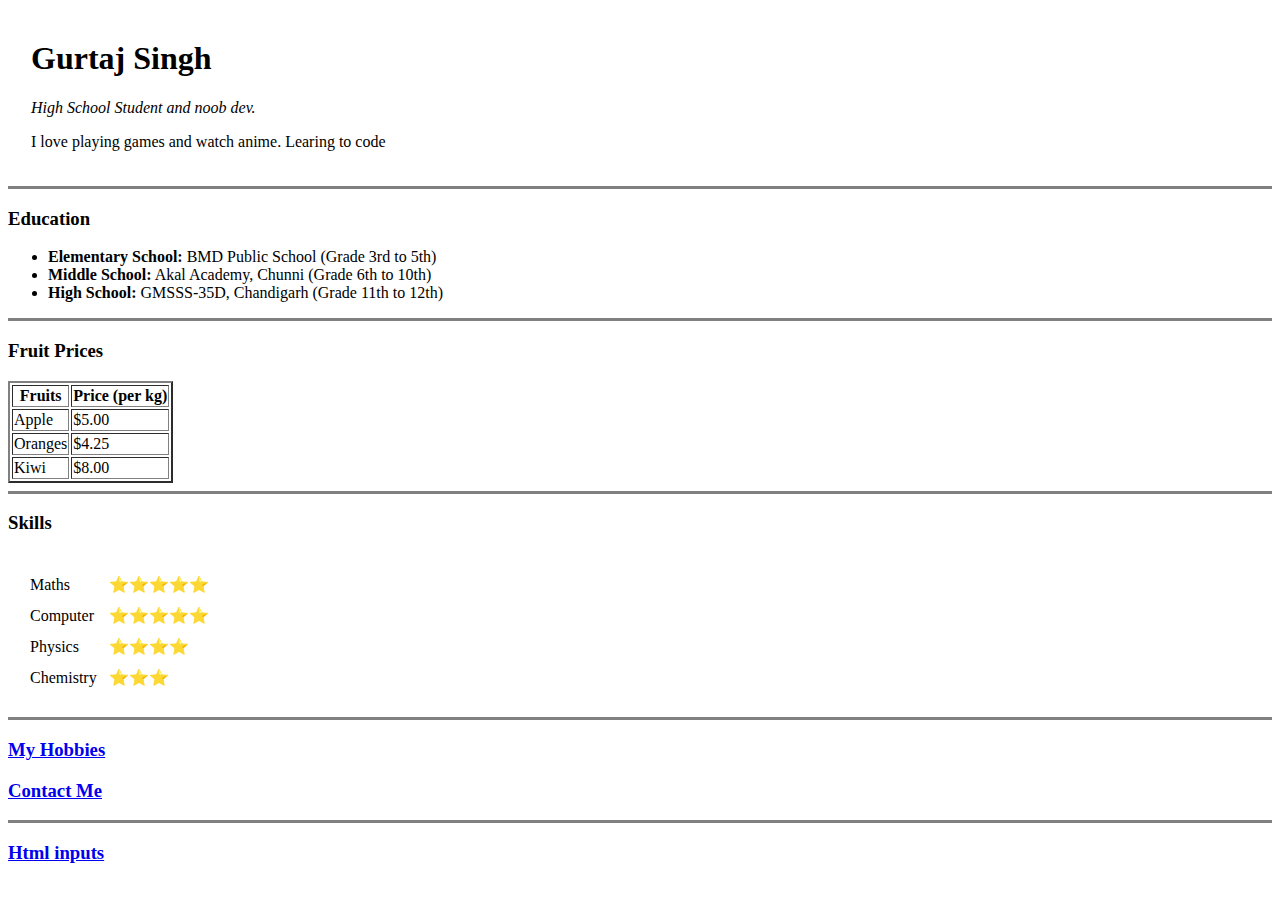
==== index.html @ e385dc12 "Add files via upload" ====
<!DOCTYPE html>
<html lang="en">
  <head>
    <meta charset="UTF-8" />
    <meta http-equiv="X-UA-Compatible" content="IE=edge" />
    <meta name="viewport" content="width=device-width, initial-scale=1.0" />
    <title>Gurtaj's Personal Site</title>
  </head>
  <body>
    <table cellspacing="10px">
      <tr>
        <td>
          <img
            src="https://encrypted-tbn0.gstatic.com/images?q=tbn:ANd9GcQcV4dy7KzekpIOw7E_6Fg64t0ZVjeHA0FLvg&usqp=CAU"
            alt=""
          />
        </td>
        <td>
          <h1>Gurtaj Singh</h1>
          <p><em>High School Student and noob dev.</em></p>
          <p>I love playing games and watch anime. Learing to code</p>
        </td>
      </tr>
    </table>

    <hr size="3" noshade />
    <h3>Education</h3>
    <ul>
      <li><b>Elementary School:</b> BMD Public School (Grade 3rd to 5th)</li>
      <li><b>Middle School:</b> Akal Academy, Chunni (Grade 6th to 10th)</li>
      <li><b>High School:</b> GMSSS-35D, Chandigarh (Grade 11th to 12th)</li>
    </ul>
    <hr size="3px" noshade>
    <h3>Fruit Prices</h3>
    <table border="2">
      <thead>
        <th>Fruits</th>
        <th>Price (per kg)</th>
      </thead>
      <tbody>
        <tr>
          <td>Apple</td>
          <td>$5.00</td>
        </tr>
        <tr>
          <td>Oranges</td>
          <td>$4.25</td>
        </tr>
        <tr>
          <td>Kiwi</td>
          <td>$8.00</td>
        </tr>
      </tbody>
    </table>
    <hr size="3px" noshade>
    <h3>Skills</h3>
    <table cellspacing="10px">
      <tr>
        <td>
          <table cellspacing="10px">
            <tr>
              <td>Maths</td>
              <td>⭐⭐⭐⭐⭐</td>
            </tr>
            <tr>
              <td>Computer</td>
              <td>⭐⭐⭐⭐⭐</td>
            </tr>
            <tr>
              <td>Physics</td>
              <td>⭐⭐⭐⭐</td>
            </tr>
            <tr>
              <td>Chemistry</td>
              <td>⭐⭐⭐</td>
            </tr>
          </table>
        </td>
        <td>
          
        </td>
      </tr>
    </table>
    <hr size="3px" noshade>
    <h3><a href="hobbies.html">My Hobbies</a></h3>
    <h3><a href="cont.html">Contact Me</a></h3>
    <hr size="3" noshade />
    <h3><a href="inputs.html">Html inputs</a></h3>
  </body>
</html>
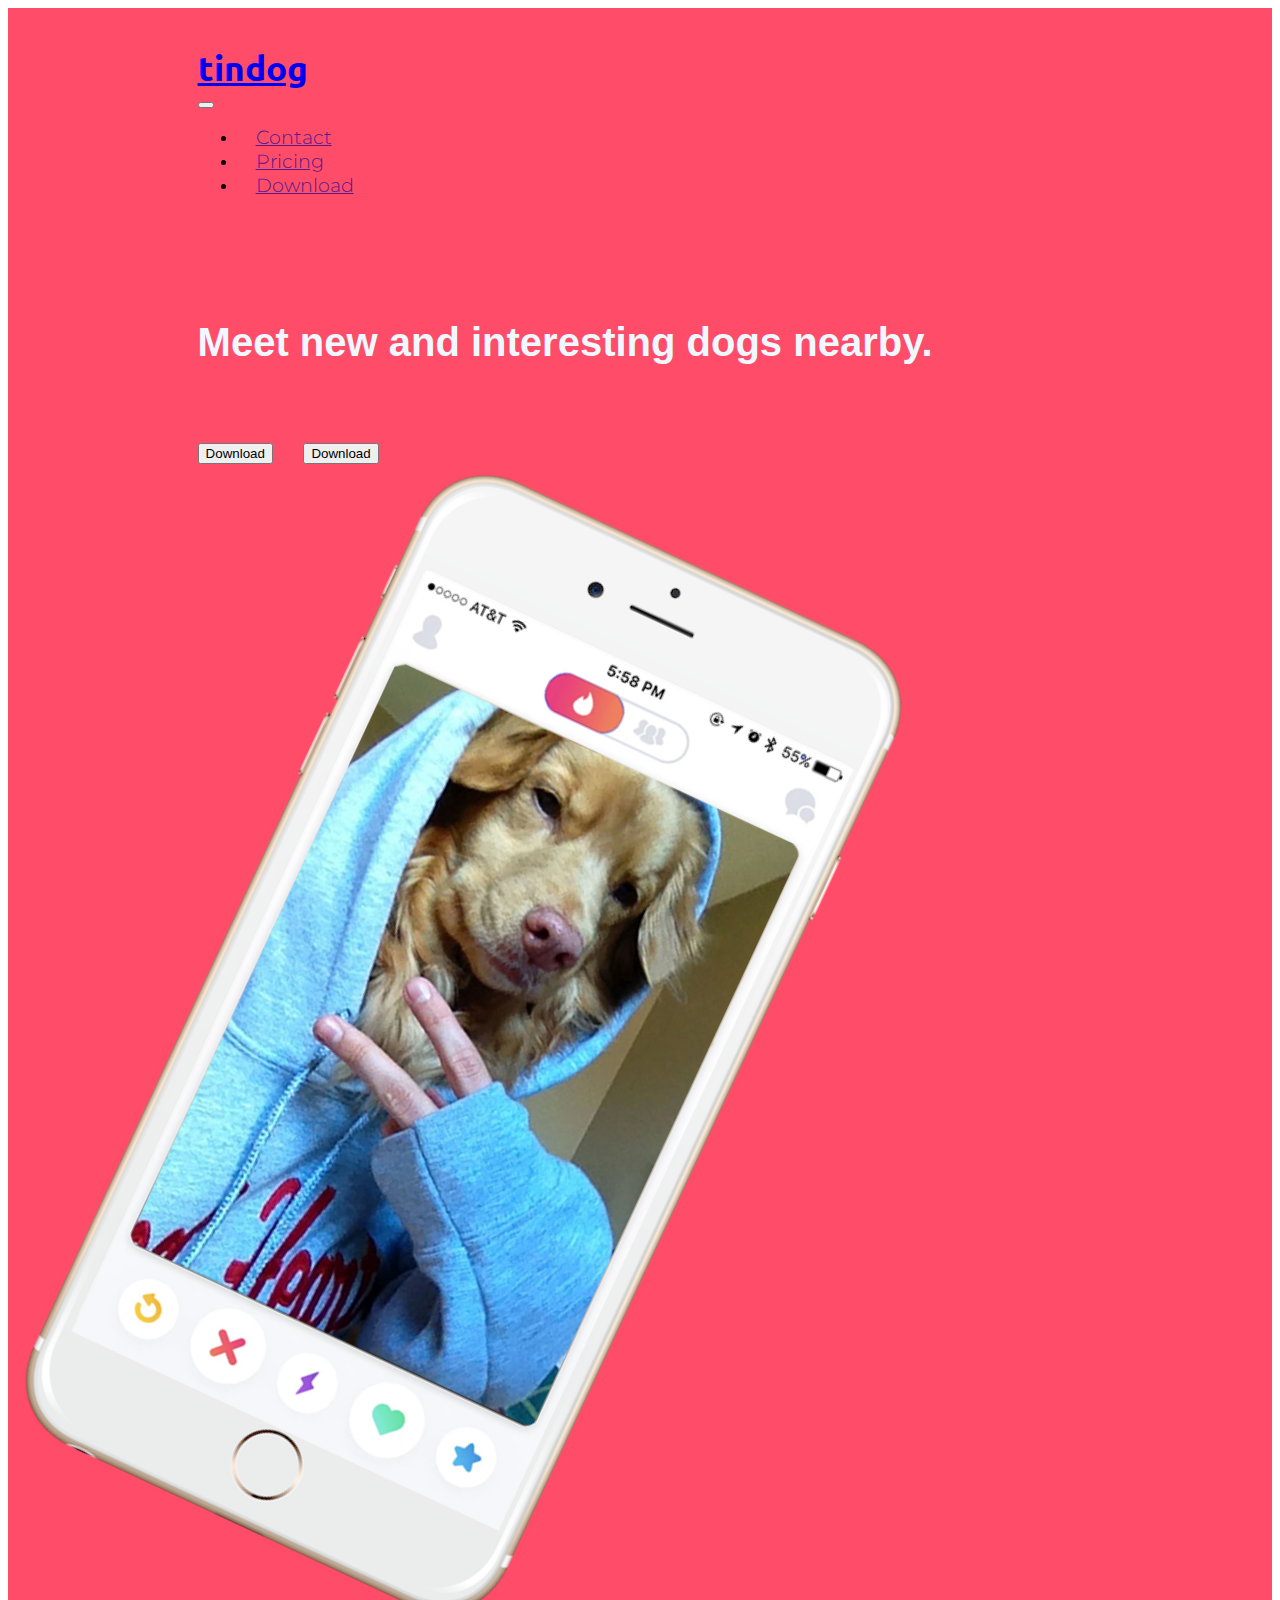
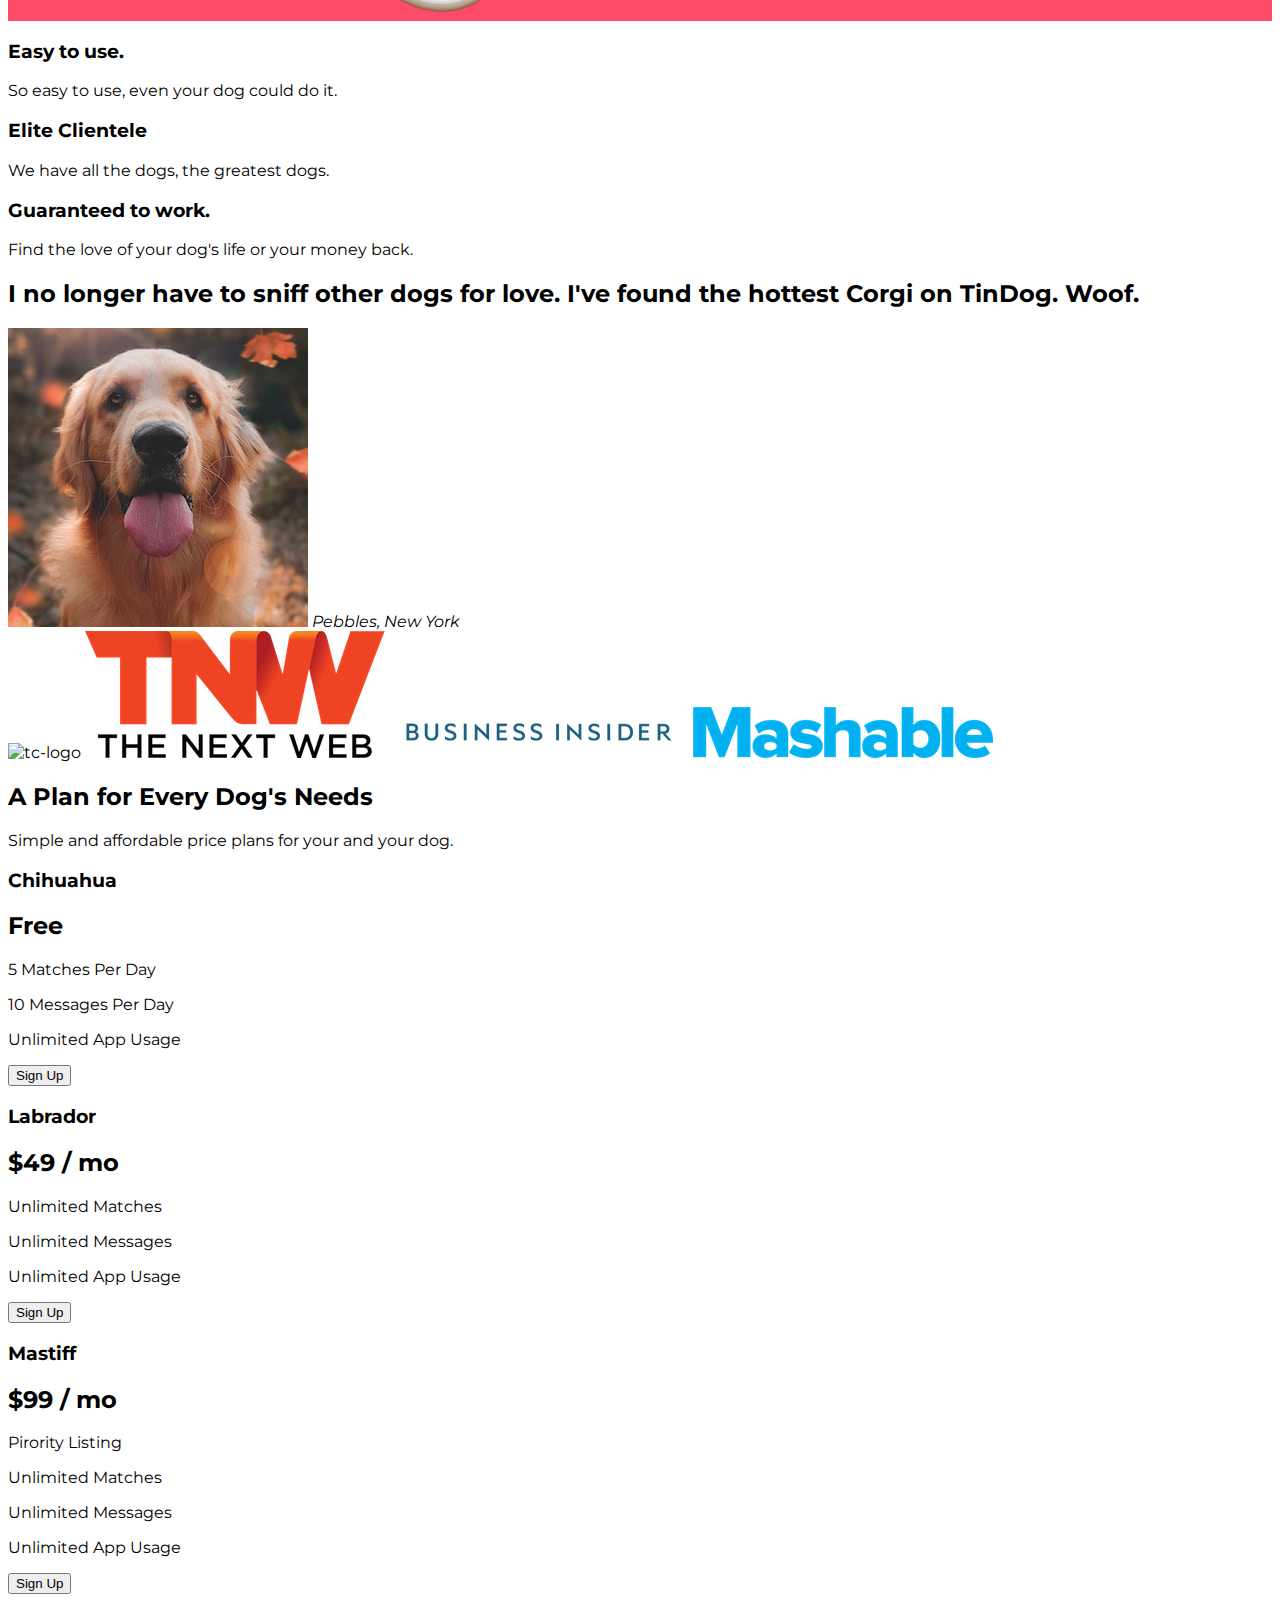
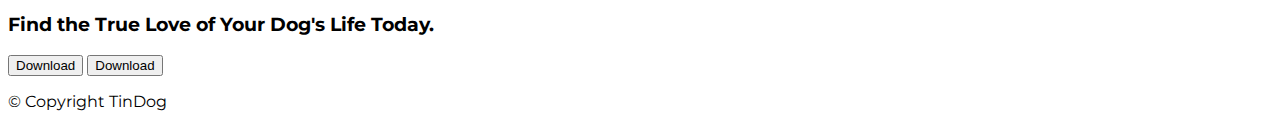
==== commit 3ad78a3e: "Add files via upload" ====
--- a/index.html
+++ b/index.html
@@ -1,90 +1,157 @@
-<!DOCTYPE html>
-<html lang="en">
-  <head>
-    <meta charset="UTF-8" />
-    <meta http-equiv="X-UA-Compatible" content="IE=edge" />
-    <meta name="viewport" content="width=device-width, initial-scale=1.0" />
-    <title>Gurtaj's Personal Site</title>
-  </head>
-  <body>
-    <table cellspacing="10px">
-      <tr>
-        <td>
-          <img
-            src="https://encrypted-tbn0.gstatic.com/images?q=tbn:ANd9GcQcV4dy7KzekpIOw7E_6Fg64t0ZVjeHA0FLvg&usqp=CAU"
-            alt=""
-          />
-        </td>
-        <td>
-          <h1>Gurtaj Singh</h1>
-          <p><em>High School Student and noob dev.</em></p>
-          <p>I love playing games and watch anime. Learing to code</p>
-        </td>
-      </tr>
-    </table>
-
-    <hr size="3" noshade />
-    <h3>Education</h3>
-    <ul>
-      <li><b>Elementary School:</b> BMD Public School (Grade 3rd to 5th)</li>
-      <li><b>Middle School:</b> Akal Academy, Chunni (Grade 6th to 10th)</li>
-      <li><b>High School:</b> GMSSS-35D, Chandigarh (Grade 11th to 12th)</li>
-    </ul>
-    <hr size="3px" noshade>
-    <h3>Fruit Prices</h3>
-    <table border="2">
-      <thead>
-        <th>Fruits</th>
-        <th>Price (per kg)</th>
-      </thead>
-      <tbody>
-        <tr>
-          <td>Apple</td>
-          <td>$5.00</td>
-        </tr>
-        <tr>
-          <td>Oranges</td>
-          <td>$4.25</td>
-        </tr>
-        <tr>
-          <td>Kiwi</td>
-          <td>$8.00</td>
-        </tr>
-      </tbody>
-    </table>
-    <hr size="3px" noshade>
-    <h3>Skills</h3>
-    <table cellspacing="10px">
-      <tr>
-        <td>
-          <table cellspacing="10px">
-            <tr>
-              <td>Maths</td>
-              <td>⭐⭐⭐⭐⭐</td>
-            </tr>
-            <tr>
-              <td>Computer</td>
-              <td>⭐⭐⭐⭐⭐</td>
-            </tr>
-            <tr>
-              <td>Physics</td>
-              <td>⭐⭐⭐⭐</td>
-            </tr>
-            <tr>
-              <td>Chemistry</td>
-              <td>⭐⭐⭐</td>
-            </tr>
-          </table>
-        </td>
-        <td>
-          
-        </td>
-      </tr>
-    </table>
-    <hr size="3px" noshade>
-    <h3><a href="hobbies.html">My Hobbies</a></h3>
-    <h3><a href="cont.html">Contact Me</a></h3>
-    <hr size="3" noshade />
-    <h3><a href="inputs.html">Html inputs</a></h3>
-  </body>
-</html>
+<!DOCTYPE html>
+<html>
+
+<head>
+  <meta charset="utf-8" />
+  <title>TinDog</title>
+
+  <!-- Google Fonts -->
+
+  <link href="https://cdn.jsdelivr.net/npm/bootstrap@5.1.3/dist/css/bootstrap.min.css" rel="stylesheet"
+    integrity="sha384-1BmE4kWBq78iYhFldvKuhfTAU6auU8tT94WrHftjDbrCEXSU1oBoqyl2QvZ6jIW3" crossorigin="anonymous" />
+
+  <script src="https://cdn.jsdelivr.net/npm/@popperjs/core@2.10.2/dist/umd/popper.min.js"
+    integrity="sha384-7+zCNj/IqJ95wo16oMtfsKbZ9ccEh31eOz1HGyDuCQ6wgnyJNSYdrPa03rtR1zdB"
+    crossorigin="anonymous"></script>
+
+  <script src="https://cdn.jsdelivr.net/npm/bootstrap@5.1.3/dist/js/bootstrap.min.js"
+    integrity="sha384-QJHtvGhmr9XOIpI6YVutG+2QOK9T+ZnN4kzFN1RtK3zEFEIsxhlmWl5/YESvpZ13"
+    crossorigin="anonymous"></script>
+
+  <link rel="preconnect" href="https://fonts.googleapis.com" />
+  <link rel="preconnect" href="https://fonts.gstatic.com" crossorigin />
+  <link href="https://fonts.googleapis.com/css2?family=Montserrat:ital,wght@0,400;0,500;0,900;1,500&family=Ubuntu&display=swap" rel="stylesheet">
+  
+  <link rel="stylesheet" href="https://pro.fontawesome.com/releases/v5.10.0/css/all.css" integrity="sha384-AYmEC3Yw5cVb3ZcuHtOA93w35dYTsvhLPVnYs9eStHfGJvOvKxVfELGroGkvsg+p" crossorigin="anonymous"/>
+  
+  <link rel="stylesheet" href="css/styles.css" />
+</head>
+
+<body>
+
+  <section id="title">
+    <div class="container-fluid">
+
+      <!-- Nav Bar -->
+
+      <nav class="navbar navbar-expand-lg navbar-dark">
+        <div class="container-">
+          <a class="navbar-brand" href="#" >tindog</a>
+        </div>
+        <button class="navbar-toggler " type="button" data-bs-toggle="collapse" data-bs-target="#navbarSupportedContent"
+          aria-controls="navbarSupportedContent" aria-expanded="false" aria-label="Toggle navigation">
+          <span class="navbar-toggler-icon"></span>
+        </button>
+        <div class="collapse navbar-collapse" id="navbarSupportedContent">
+          <ul class="navbar-nav ms-auto">
+            <li class="nav-item">
+              <a class="nav-link" href="">Contact</a>
+            </li>
+            <li class="nav-item">
+              <a class="nav-link" href="">Pricing</a>
+            </li>
+            <li class="nav-item">
+              <a class="nav-link" href="">Download</a>
+            </li>
+          </ul>
+        </div>
+      </nav>
+    
+    <!-- Title -->
+
+    <div class="row">
+      <div class="col-lg-6">
+        <h1>Meet new and interesting dogs nearby.</h1>
+        <button type="button" class="btn btn-dark"><i class="fab fa-apple"></i> Download</button>
+        <button type="button" class="btn btn-outline-light"><i class="fab fa-google-play"></i> Download</button>
+      </div>
+
+      <div class="col-lg-6">
+        <img class="title-image" src="images/iphone6.png" alt="iphone-mockup" />
+      </div>
+    </div>
+  </div>
+  </section>
+
+  <!-- Features -->
+
+  <section id="features">
+    <h3>Easy to use.</h3>
+    <p>So easy to use, even your dog could do it.</p>
+
+    <h3>Elite Clientele</h3>
+    <p>We have all the dogs, the greatest dogs.</p>
+
+    <h3>Guaranteed to work.</h3>
+    <p>Find the love of your dog's life or your money back.</p>
+  </section>
+
+  <!-- Testimonials -->
+
+  <section id="testimonials">
+    <h2>
+      I no longer have to sniff other dogs for love. I've found the hottest
+      Corgi on TinDog. Woof.
+    </h2>
+    <img src="images/dog-img.jpg" alt="dog-profile" />
+    <em>Pebbles, New York</em>
+
+    <!-- <h2 class="testimonial-text">My dog used to be so lonely, but with TinDog's help, they've found the love of their life. I think.</h2>
+    <img class="testimonial-image" src="images/lady-img.jpg" alt="lady-profile">
+    <em>Beverly, Illinois</em> -->
+  </section>
+
+  <!-- Press -->
+
+  <section id="press">
+    <img src="images/techcrunch.png" alt="tc-logo" />
+    <img src="images/tnw.png" alt="tnw-logo" />
+    <img src="images/bizinsider.png" alt="biz-insider-logo" />
+    <img src="images/mashable.png" alt="mashable-logo" />
+  </section>
+
+  <!-- Pricing -->
+
+  <section id="pricing">
+    <h2>A Plan for Every Dog's Needs</h2>
+    <p>Simple and affordable price plans for your and your dog.</p>
+
+    <h3>Chihuahua</h3>
+    <h2>Free</h2>
+    <p>5 Matches Per Day</p>
+    <p>10 Messages Per Day</p>
+    <p>Unlimited App Usage</p>
+    <button type="button">Sign Up</button>
+
+    <h3>Labrador</h3>
+    <h2>$49 / mo</h2>
+    <p>Unlimited Matches</p>
+    <p>Unlimited Messages</p>
+    <p>Unlimited App Usage</p>
+    <button type="button">Sign Up</button>
+
+    <h3>Mastiff</h3>
+    <h2>$99 / mo</h2>
+    <p>Pirority Listing</p>
+    <p>Unlimited Matches</p>
+    <p>Unlimited Messages</p>
+    <p>Unlimited App Usage</p>
+    <button type="button">Sign Up</button>
+  </section>
+
+  <!-- Call to Action -->
+
+  <section id="cta">
+    <h3>Find the True Love of Your Dog's Life Today.</h3>
+    <button type="button">Download</button>
+    <button type="button">Download</button>
+  </section>
+
+  <!-- Footer -->
+
+  <footer id="footer">
+    <p>© Copyright TinDog</p>
+  </footer>
+</body>
+
+</html>--- a/css/styles.css
+++ b/css/styles.css
@@ -0,0 +1,55 @@
+#title{
+    background-color: #ff4c68;
+}
+
+body{
+    font-family: 'Montserrat';
+}
+
+h1{
+    font-family: 'Montserrat-Black', sans-serif;
+    color: aliceblue;
+    font-size: 2.5rem;
+    font-weight: 900;
+    line-height: 1.5;;
+}
+
+
+.container-fluid{
+    padding: 3% 15%;
+    max-height: 90%;
+}
+
+/* Navigation Bar */
+
+.navbar{
+    padding-bottom: 4.5rem;
+}
+
+.nav-item{
+    padding: 0 18px;
+}
+
+.nav-link{
+    font-size: 1.2rem;
+    font-family: "Montserrat";
+    font-weight: 300;
+}
+
+.navbar-brand{
+    font-family: "Ubuntu";
+    font-size: 2.2rem;
+    font-weight: bold;
+    padding: 0;
+}
+
+.btn{
+    margin: 5% 3% 5% 0;
+}
+
+.title-image{
+    width: 60%;
+    transform: rotate(25deg);
+    text-shadow: 2px 2px 4px #000000;
+}
+
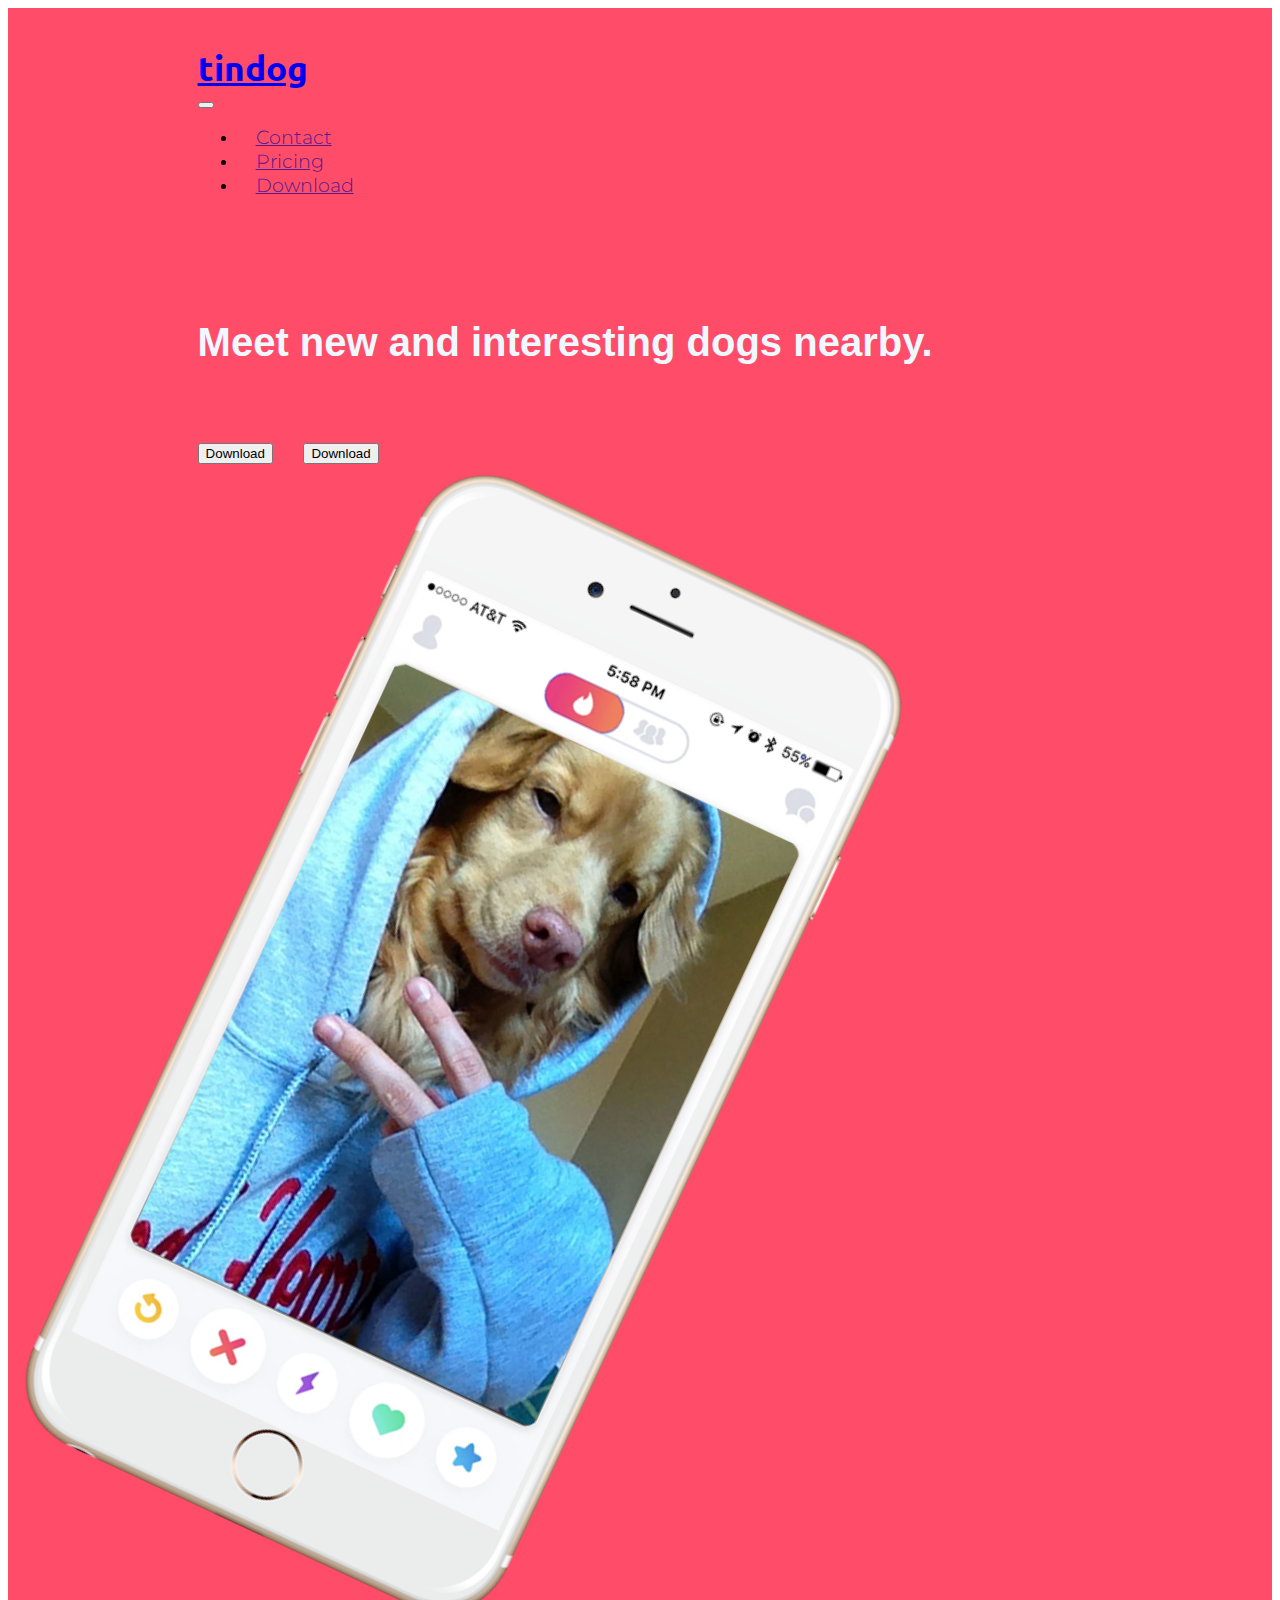
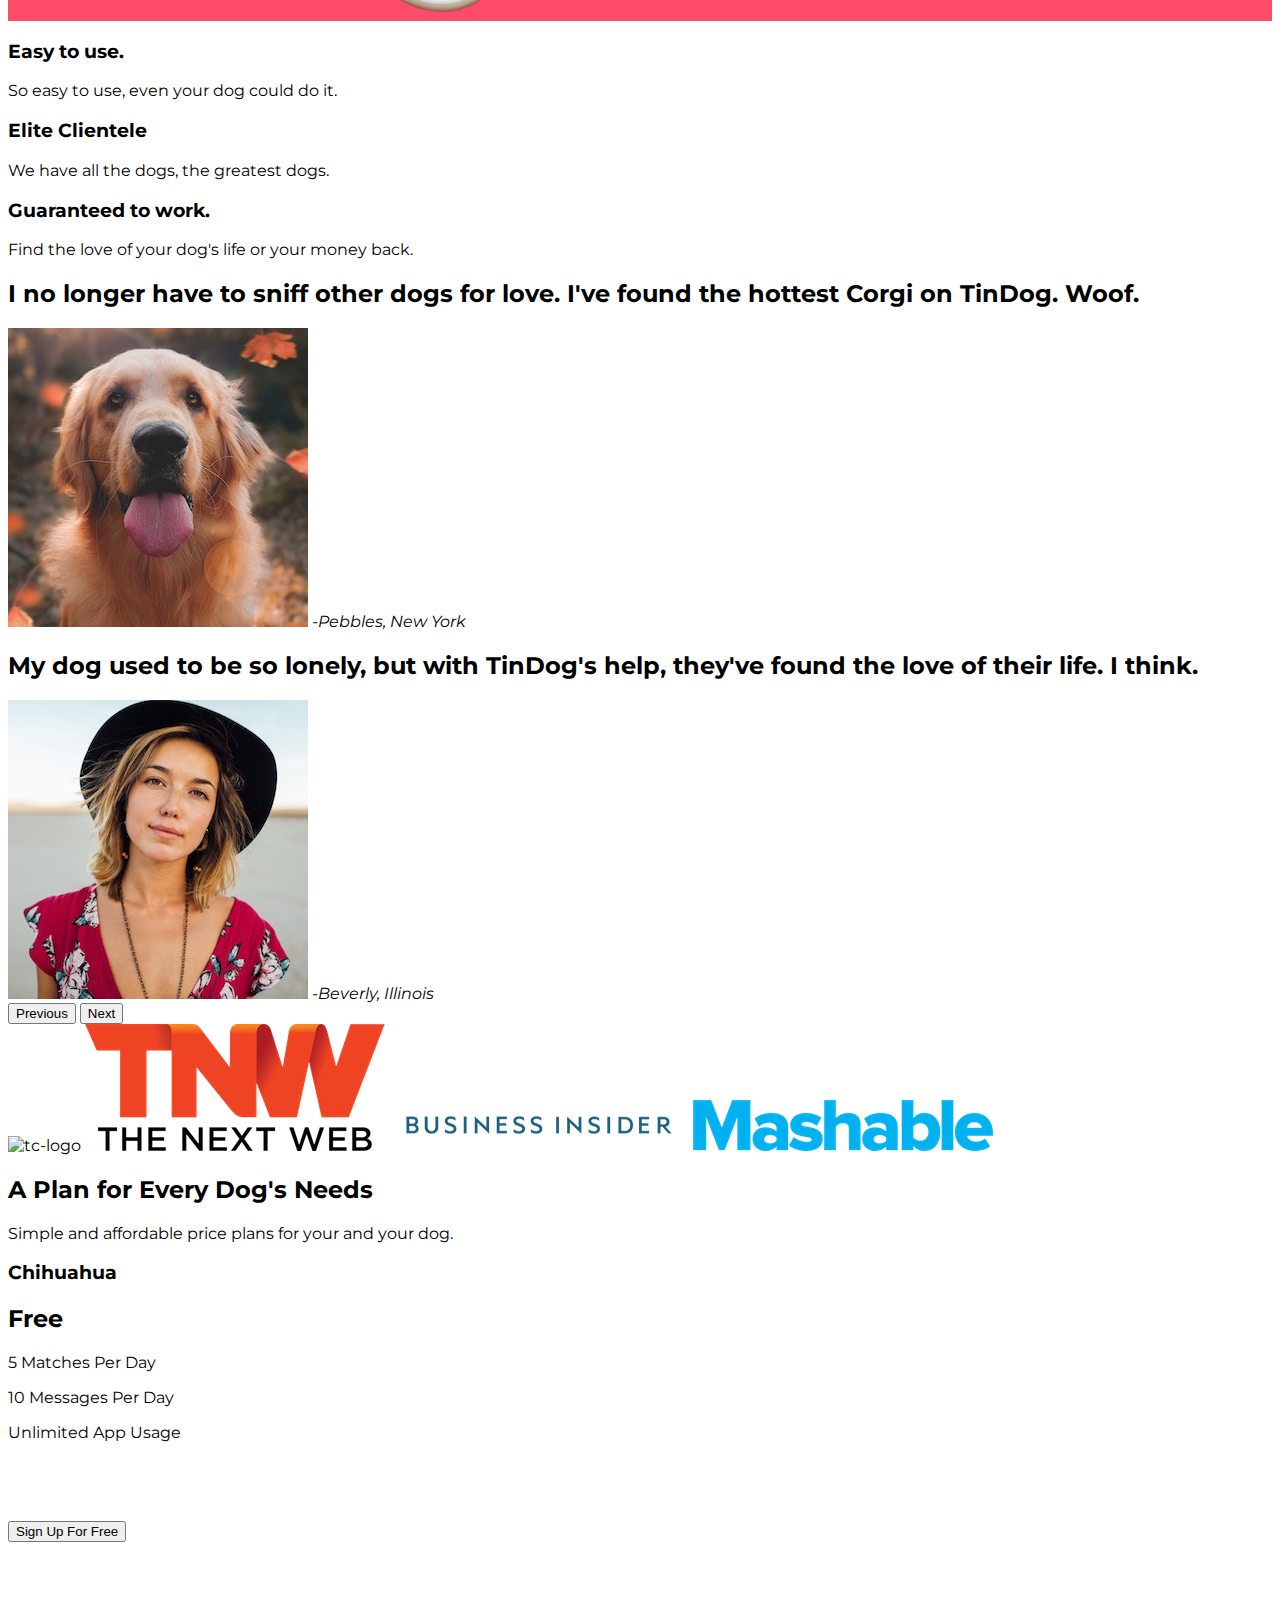
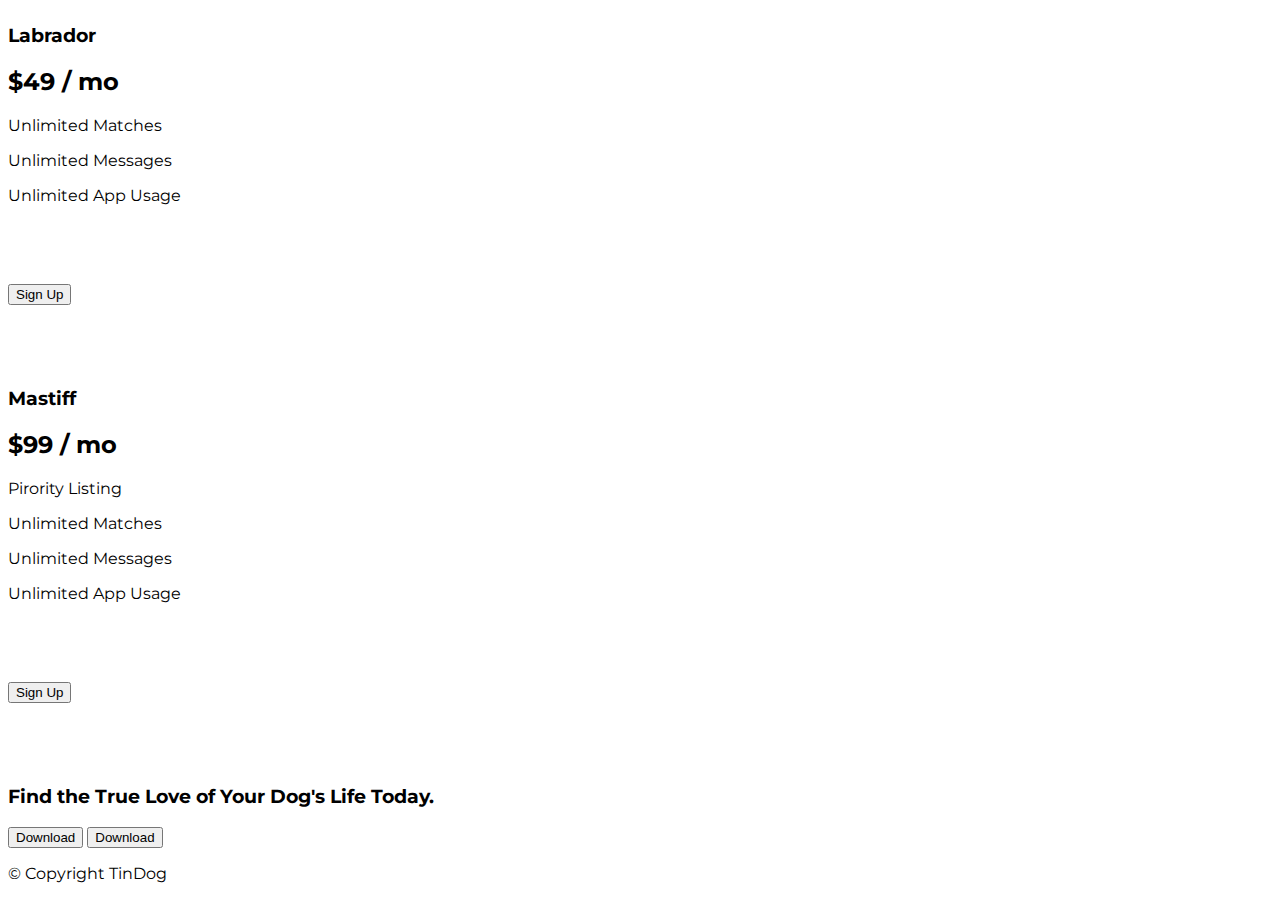
==== commit 7cee6d62: "Update index.html" ====
--- a/index.html
+++ b/index.html
@@ -5,8 +5,6 @@
   <meta charset="utf-8" />
   <title>TinDog</title>
 
-  <!-- Google Fonts -->
-
   <link href="https://cdn.jsdelivr.net/npm/bootstrap@5.1.3/dist/css/bootstrap.min.css" rel="stylesheet"
     integrity="sha384-1BmE4kWBq78iYhFldvKuhfTAU6auU8tT94WrHftjDbrCEXSU1oBoqyl2QvZ6jIW3" crossorigin="anonymous" />
 
@@ -20,25 +18,26 @@
 
   <link rel="preconnect" href="https://fonts.googleapis.com" />
   <link rel="preconnect" href="https://fonts.gstatic.com" crossorigin />
-  <link href="https://fonts.googleapis.com/css2?family=Montserrat:ital,wght@0,400;0,500;0,900;1,500&family=Ubuntu&display=swap" rel="stylesheet">
-  
-  <link rel="stylesheet" href="https://pro.fontawesome.com/releases/v5.10.0/css/all.css" integrity="sha384-AYmEC3Yw5cVb3ZcuHtOA93w35dYTsvhLPVnYs9eStHfGJvOvKxVfELGroGkvsg+p" crossorigin="anonymous"/>
-  
+  <link
+    href="https://fonts.googleapis.com/css2?family=Montserrat:ital,wght@0,400;0,500;0,900;1,500&family=Ubuntu&display=swap"
+    rel="stylesheet" />
+
+  <link rel="stylesheet" href="https://pro.fontawesome.com/releases/v5.10.0/css/all.css"
+    integrity="sha384-AYmEC3Yw5cVb3ZcuHtOA93w35dYTsvhLPVnYs9eStHfGJvOvKxVfELGroGkvsg+p" crossorigin="anonymous" />
+
   <link rel="stylesheet" href="css/styles.css" />
 </head>
 
 <body>
-
   <section id="title">
     <div class="container-fluid">
-
       <!-- Nav Bar -->
 
       <nav class="navbar navbar-expand-lg navbar-dark">
         <div class="container-">
-          <a class="navbar-brand" href="#" >tindog</a>
-        </div>
-        <button class="navbar-toggler " type="button" data-bs-toggle="collapse" data-bs-target="#navbarSupportedContent"
+          <a class="navbar-brand" href="#">tindog</a>
+        </div>
+        <button class="navbar-toggler" type="button" data-bs-toggle="collapse" data-bs-target="#navbarSupportedContent"
           aria-controls="navbarSupportedContent" aria-expanded="false" aria-label="Toggle navigation">
           <span class="navbar-toggler-icon"></span>
         </button>
@@ -56,87 +55,151 @@
           </ul>
         </div>
       </nav>
-    
-    <!-- Title -->
-
+
+      <!-- Title -->
+
+      <div class="row">
+        <div class="col-lg-6">
+          <h1>Meet new and interesting dogs nearby.</h1>
+          <button type="button" class="title-btn btn btn-dark">
+            <i class="fab fa-apple"></i> Download
+          </button>
+          <button type="button" class="title-btn btn btn-outline-light">
+            <i class="fab fa-google-play"></i> Download
+          </button>
+        </div>
+
+        <div class="col-lg-6">
+          <img class="title-image" src="images/iphone6.png" alt="iphone-mockup" />
+        </div>
+      </div>
+    </div>
+  </section>
+
+  <!-- Features -->
+
+  <section id="features">
     <div class="row">
-      <div class="col-lg-6">
-        <h1>Meet new and interesting dogs nearby.</h1>
-        <button type="button" class="btn btn-dark"><i class="fab fa-apple"></i> Download</button>
-        <button type="button" class="btn btn-outline-light"><i class="fab fa-google-play"></i> Download</button>
-      </div>
-
-      <div class="col-lg-6">
-        <img class="title-image" src="images/iphone6.png" alt="iphone-mockup" />
+      <div class=" feature-box col-lg-4">
+        <i class="fas fa-solid fa-check fa-4x"></i>
+        <h3>Easy to use.</h3>
+        <p>So easy to use, even your dog could do it.</p>
+      </div>
+
+      <div class="feature-box col-lg-4">
+        <i class="fas fa-solid fa-bullseye fa-4x"></i>
+        <h3>Elite Clientele</h3>
+        <p>We have all the dogs, the greatest dogs.</p>
+      </div>
+
+      <div class="feature-box col-lg-4">
+        <i class="fas fa-solid fa-heart fa-4x"></i>
+        <h3>Guaranteed to work.</h3>
+        <p>Find the love of your dog's life or your money back.</p>
       </div>
     </div>
-  </div>
-  </section>
-
-  <!-- Features -->
-
-  <section id="features">
-    <h3>Easy to use.</h3>
-    <p>So easy to use, even your dog could do it.</p>
-
-    <h3>Elite Clientele</h3>
-    <p>We have all the dogs, the greatest dogs.</p>
-
-    <h3>Guaranteed to work.</h3>
-    <p>Find the love of your dog's life or your money back.</p>
   </section>
 
   <!-- Testimonials -->
 
   <section id="testimonials">
-    <h2>
-      I no longer have to sniff other dogs for love. I've found the hottest
-      Corgi on TinDog. Woof.
-    </h2>
-    <img src="images/dog-img.jpg" alt="dog-profile" />
-    <em>Pebbles, New York</em>
-
-    <!-- <h2 class="testimonial-text">My dog used to be so lonely, but with TinDog's help, they've found the love of their life. I think.</h2>
-    <img class="testimonial-image" src="images/lady-img.jpg" alt="lady-profile">
-    <em>Beverly, Illinois</em> -->
+
+    <div id="carouselExampleControls" class="carousel slide" data-bs-ride="carousel">
+      <div class="carousel-inner">
+
+        <div class="carousel-item active">
+          <h2 class="testimonial-text">I no longer have to sniff other dogs for love. I've found the hottest Corgi on
+            TinDog. Woof.</h2>
+          <img class="testimonials-img" src="images/dog-img.jpg" alt="dog-profile" />
+          <em>-Pebbles, New York</em>
+        </div>
+
+        <div class="carousel-item">
+          <h2 class="testimonial-text">My dog used to be so lonely, but with TinDog's help, they've found the love of
+            their life. I think.</h2>
+          <img class="testimonials-img" src="images/lady-img.jpg" alt="lady-profile">
+          <em>-Beverly, Illinois</em>
+        </div>
+
+      </div>
+      <button class="carousel-control-prev" type="button" data-bs-target="#carouselExampleControls"
+        data-bs-slide="prev">
+        <span class="carousel-control-prev-icon" aria-hidden="true"></span>
+        <span class="visually-hidden">Previous</span>
+      </button>
+      <button class="carousel-control-next" type="button" data-bs-target="#carouselExampleControls"
+        data-bs-slide="next">
+        <span class="carousel-control-next-icon" aria-hidden="true"></span>
+        <span class="visually-hidden">Next</span>
+      </button>
+    </div>
+
   </section>
 
   <!-- Press -->
 
   <section id="press">
-    <img src="images/techcrunch.png" alt="tc-logo" />
-    <img src="images/tnw.png" alt="tnw-logo" />
-    <img src="images/bizinsider.png" alt="biz-insider-logo" />
-    <img src="images/mashable.png" alt="mashable-logo" />
+    <img class="press-img" src="images/techcrunch.png" alt="tc-logo" />
+    <img class="press-img" src="images/tnw.png" alt="tnw-logo" />
+    <img class="press-img" src="images/bizinsider.png" alt="biz-insider-logo" />
+    <img class="press-img" src="images/mashable.png" alt="mashable-logo" />
   </section>
 
   <!-- Pricing -->
 
   <section id="pricing">
+
     <h2>A Plan for Every Dog's Needs</h2>
     <p>Simple and affordable price plans for your and your dog.</p>
 
-    <h3>Chihuahua</h3>
-    <h2>Free</h2>
-    <p>5 Matches Per Day</p>
-    <p>10 Messages Per Day</p>
-    <p>Unlimited App Usage</p>
-    <button type="button">Sign Up</button>
-
-    <h3>Labrador</h3>
-    <h2>$49 / mo</h2>
-    <p>Unlimited Matches</p>
-    <p>Unlimited Messages</p>
-    <p>Unlimited App Usage</p>
-    <button type="button">Sign Up</button>
-
-    <h3>Mastiff</h3>
-    <h2>$99 / mo</h2>
-    <p>Pirority Listing</p>
-    <p>Unlimited Matches</p>
-    <p>Unlimited Messages</p>
-    <p>Unlimited App Usage</p>
-    <button type="button">Sign Up</button>
+      <div class="row">
+        <div class="pricing-col col-lg-4 col-md-6 ">
+          <div class="card">
+            <div class="card-header">
+              <h3>Chihuahua</h3>
+            </div>
+            <div class="card-body">
+              <h2>Free</h2>
+              <p>5 Matches Per Day</p>
+              <p>10 Messages Per Day</p>
+              <p>Unlimited App Usage</p>
+              <button class="btn w-100 btn-lg btn-outline-dark" type="button">Sign Up For Free</button>
+            </div>
+          </div>
+        </div>
+
+        <div class="pricing-col col-lg-4 col-md-6 ">
+          <div class="card">
+            <div class="card-header">
+              <h3>Labrador</h3>
+            </div>
+            <div class="card-body">
+              <h2>$49 / mo</h2>
+              <p>Unlimited Matches</p>
+              <p>Unlimited Messages</p>
+              <p>Unlimited App Usage</p>
+              <button class="btn w-100 btn-lg btn-dark" type="button">Sign Up</button>
+            </div>
+          </div>
+        </div>
+
+        <div class="pricing-col col-lg-4 col-md-6">
+          <div class="card">
+            <div class="card-header">
+              <h3>Mastiff</h3>
+            </div>
+            <div class="card-body">
+              <h2>$99 / mo</h2>
+              <p>Pirority Listing</p>
+              <p>Unlimited Matches</p>
+              <p>Unlimited Messages</p>
+              <p>Unlimited App Usage</p>
+              <button class="btn w-100 btn-lg btn-dark" type="button">Sign Up</button>
+            </div>
+          </div>
+        </div>
+      </div>
+
   </section>
 
   <!-- Call to Action -->
@@ -154,4 +217,4 @@
   </footer>
 </body>
 
-</html>+</html>
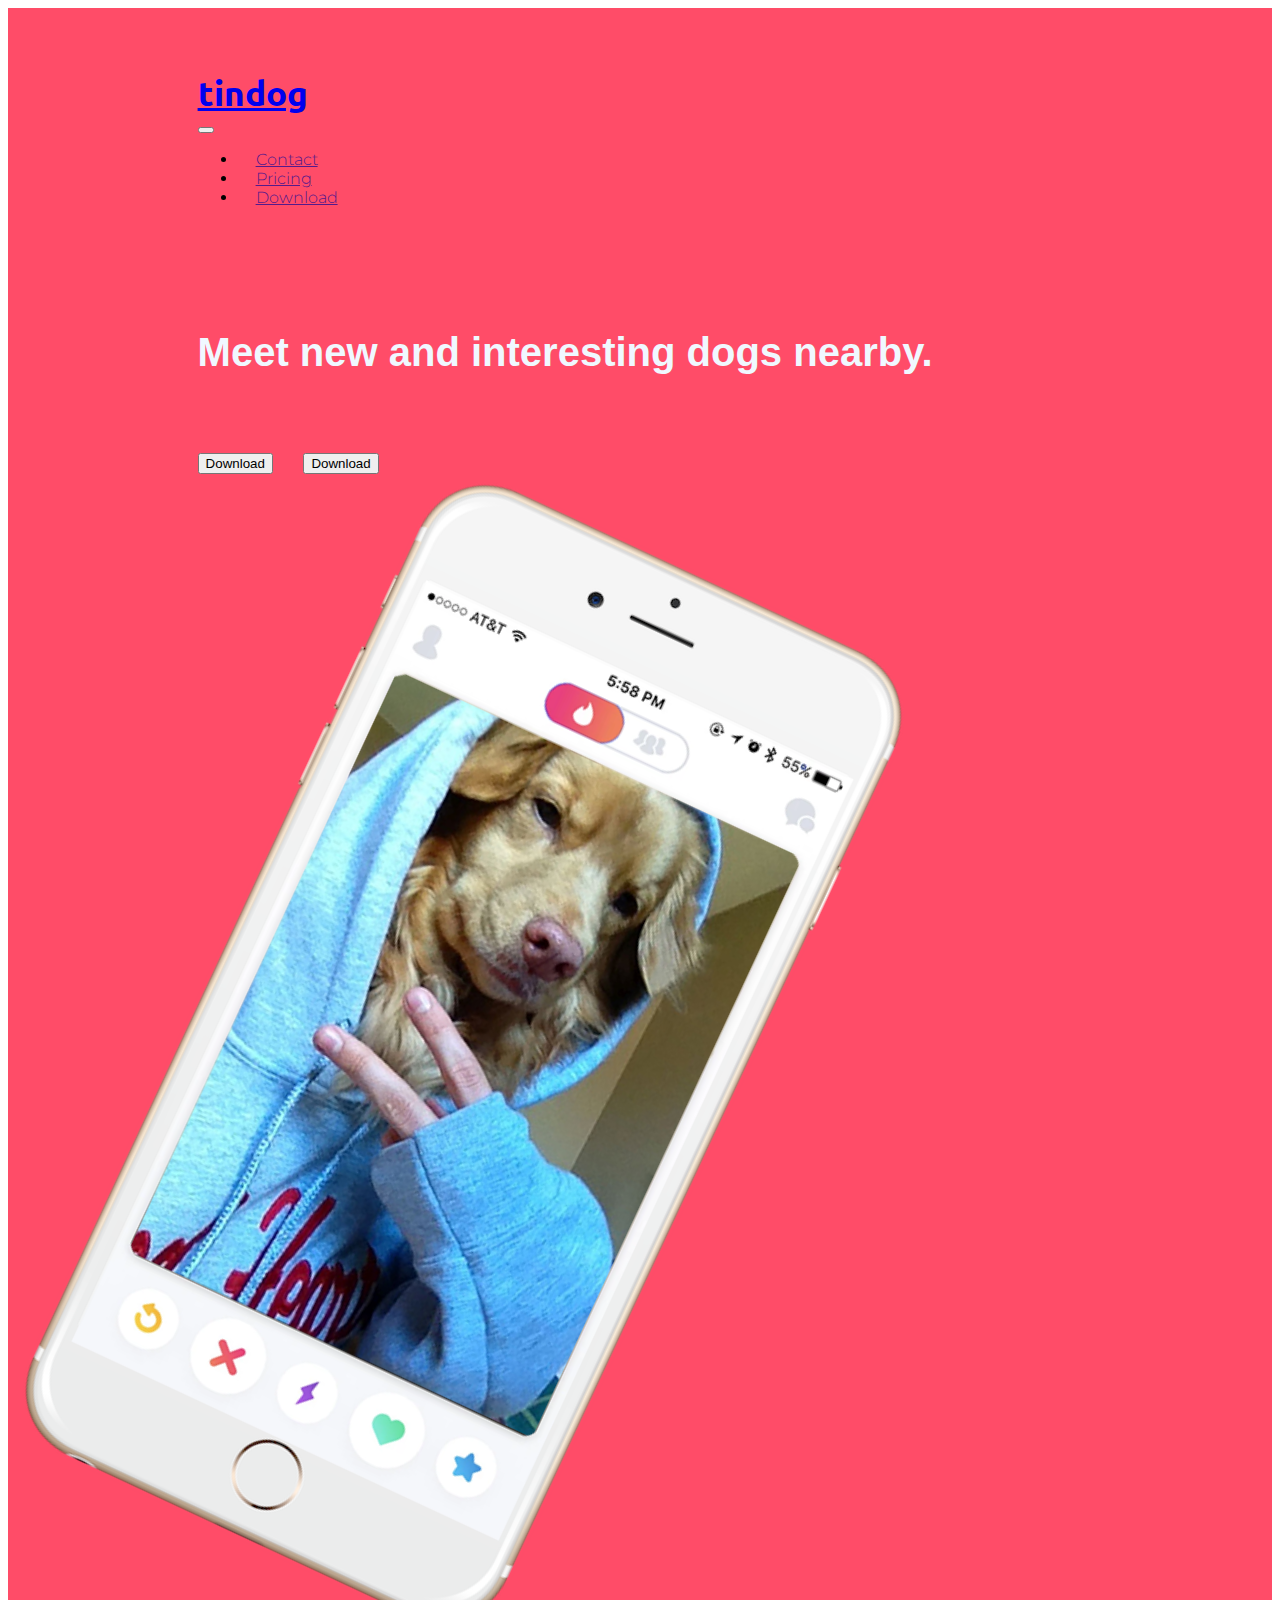
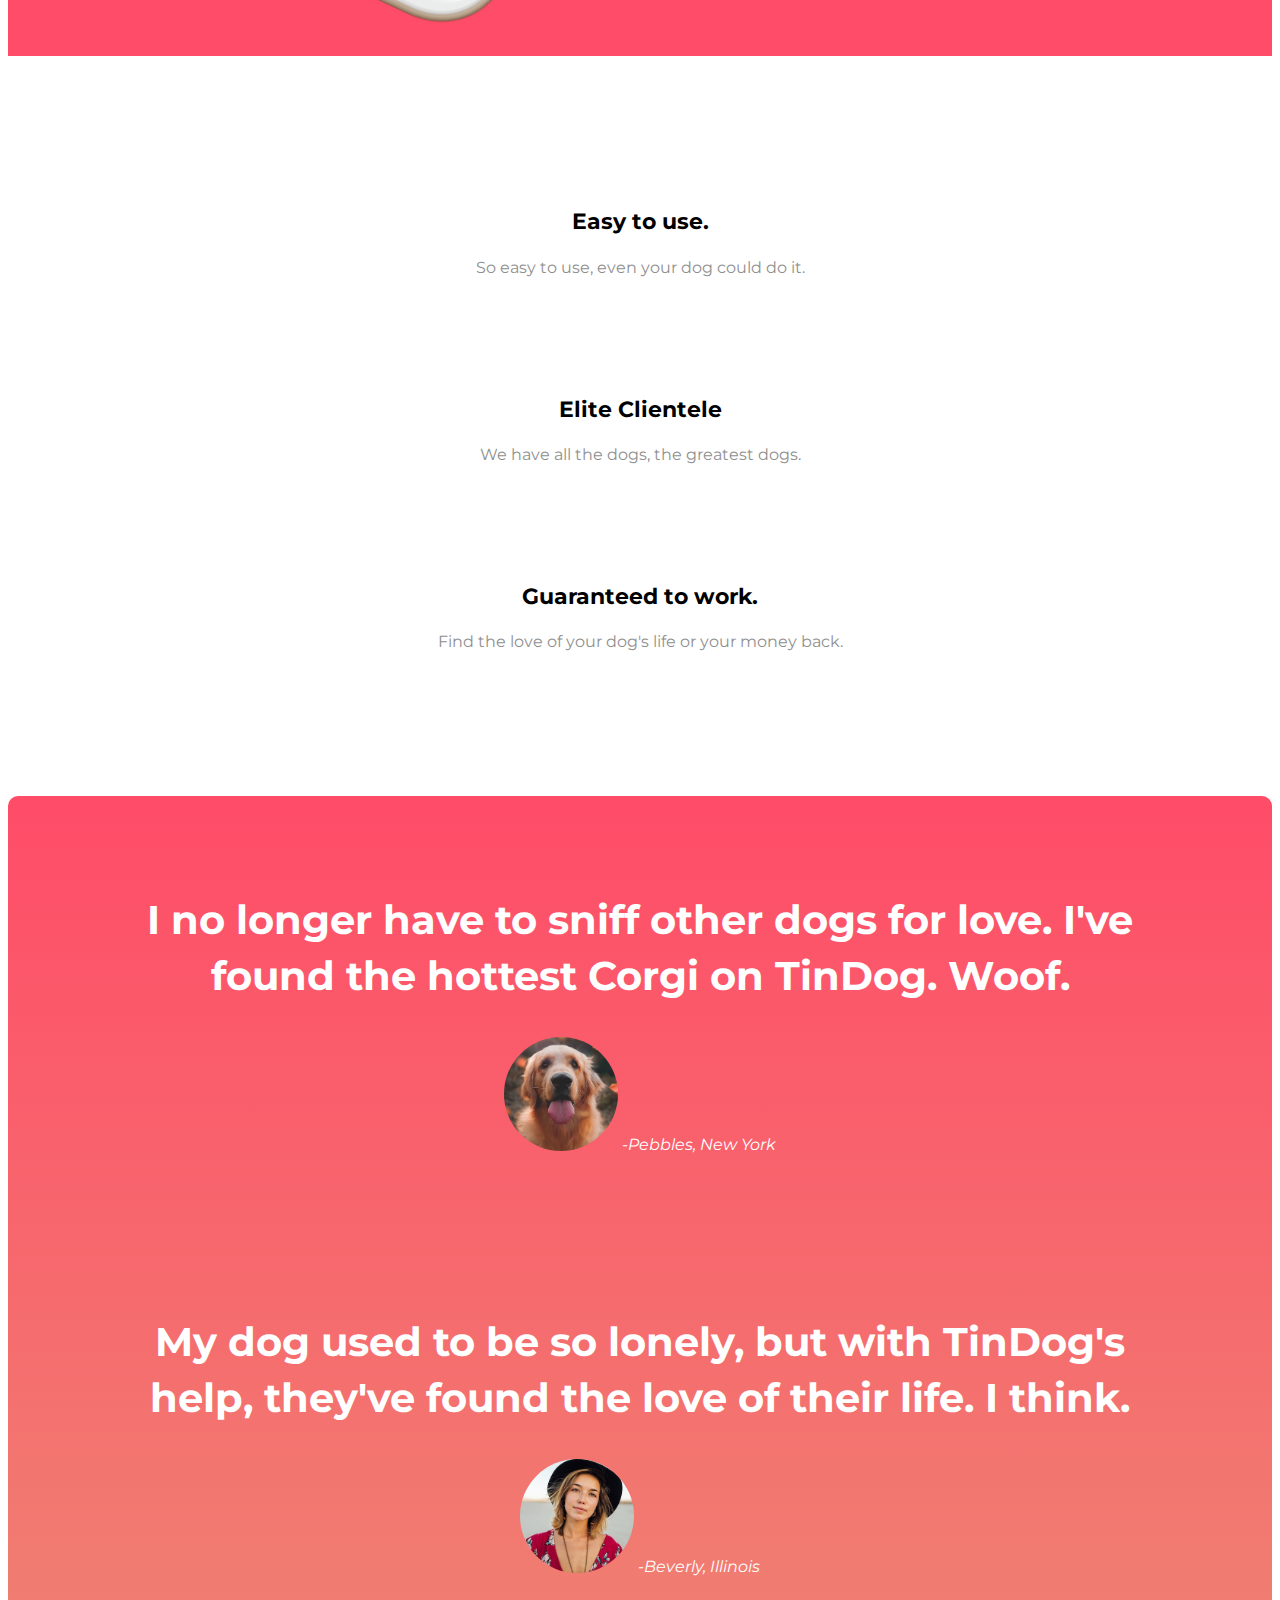
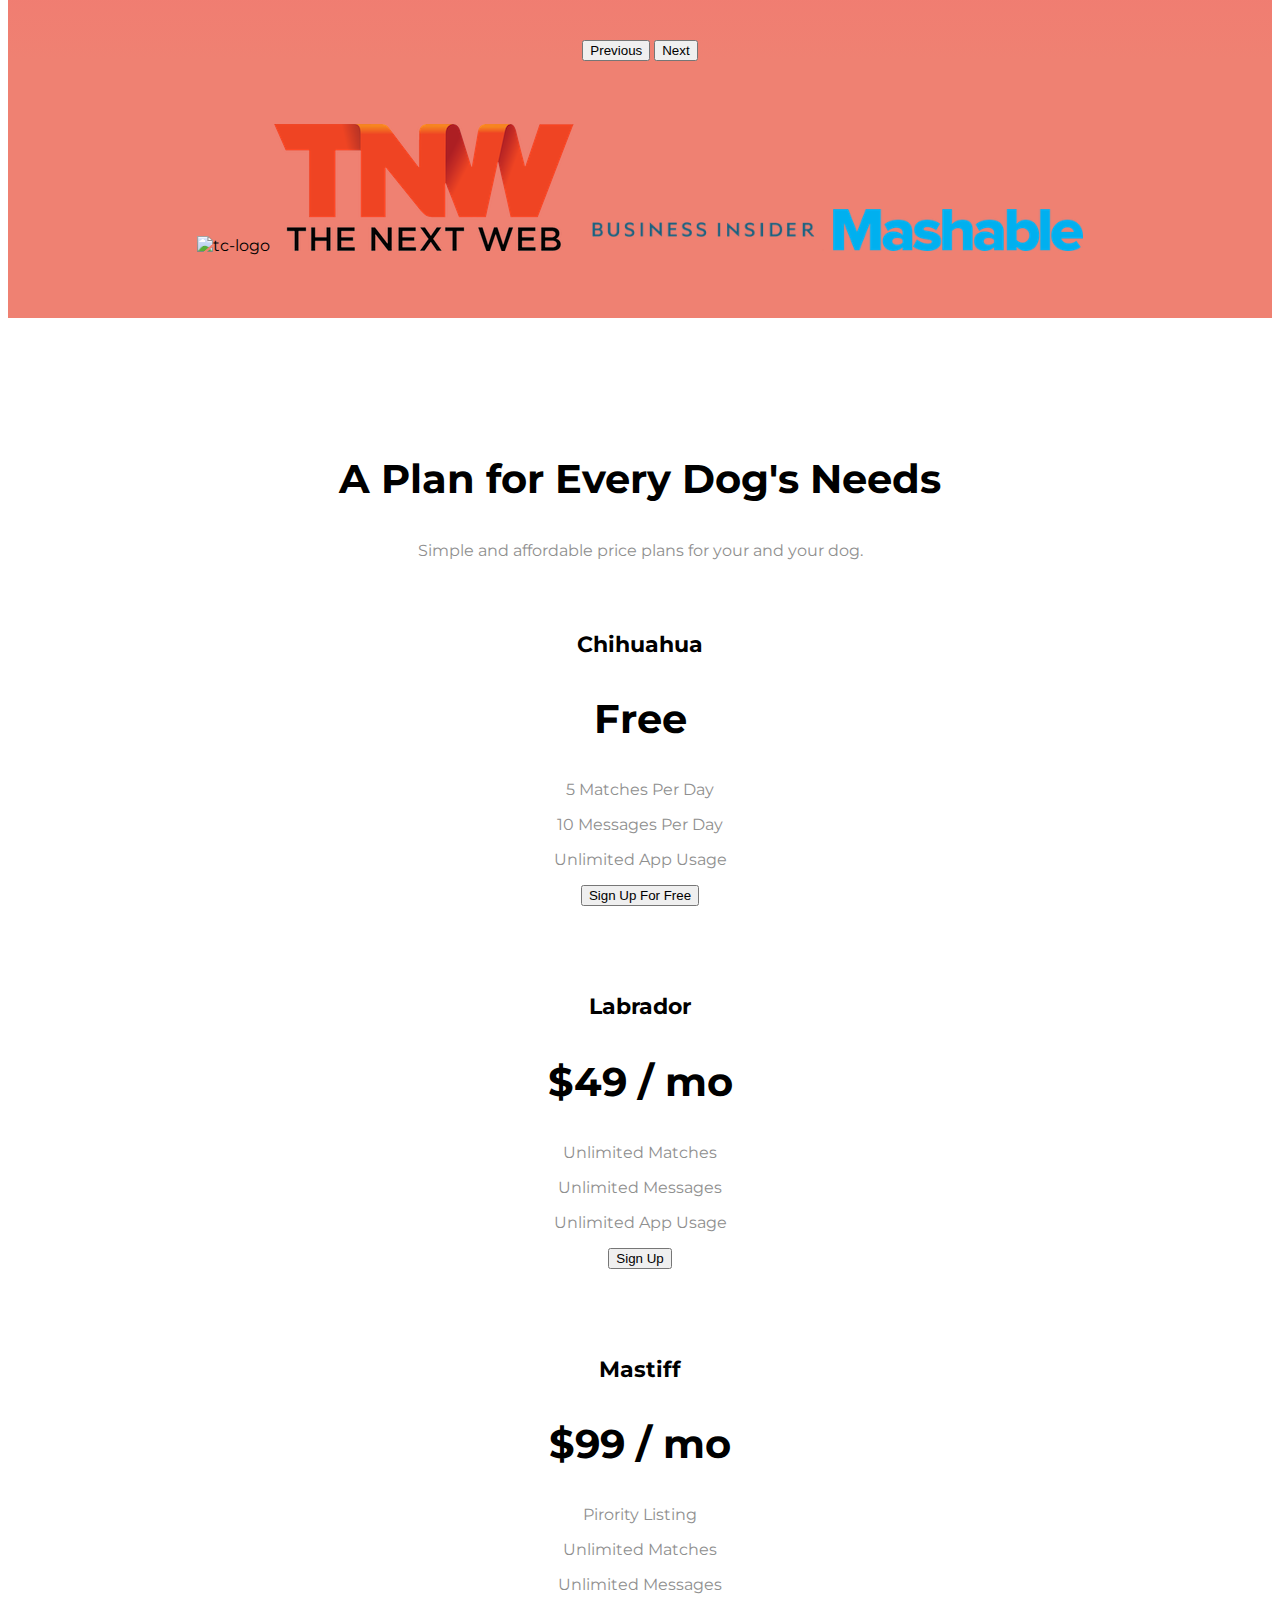
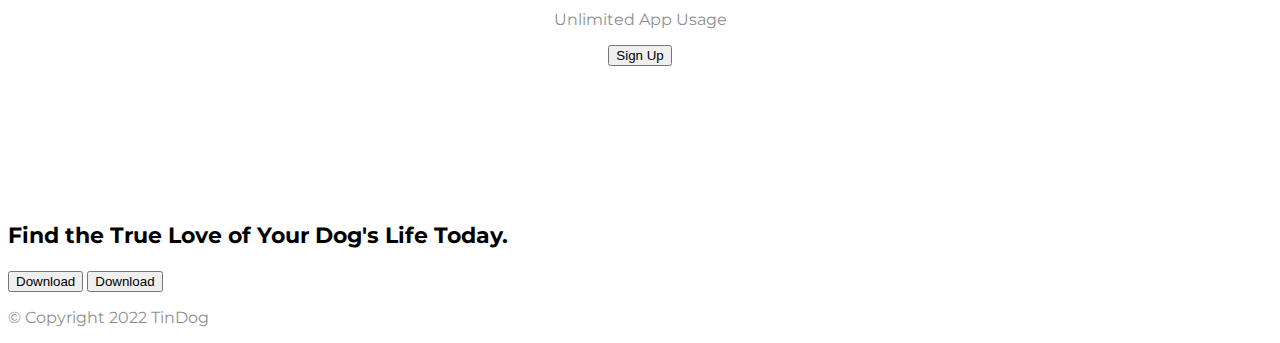
==== commit 7a9cef85: "Update index.html" ====
--- a/index.html
+++ b/index.html
@@ -61,10 +61,10 @@
       <div class="row">
         <div class="col-lg-6">
           <h1>Meet new and interesting dogs nearby.</h1>
-          <button type="button" class="title-btn btn btn-dark">
+          <button type="button" class="title-btn btn btn-dark btn-lg">
             <i class="fab fa-apple"></i> Download
           </button>
-          <button type="button" class="title-btn btn btn-outline-light">
+          <button type="button" class="title-btn btn btn-outline-light btn-lg">
             <i class="fab fa-google-play"></i> Download
           </button>
         </div>
@@ -140,7 +140,7 @@
 
   <section id="press">
     <img class="press-img" src="images/techcrunch.png" alt="tc-logo" />
-    <img class="press-img" src="images/tnw.png" alt="tnw-logo" />
+    <img class="press-img-2" src="images/tnw.png" alt="tnw-logo" />
     <img class="press-img" src="images/bizinsider.png" alt="biz-insider-logo" />
     <img class="press-img" src="images/mashable.png" alt="mashable-logo" />
   </section>
@@ -205,15 +205,19 @@
   <!-- Call to Action -->
 
   <section id="cta">
-    <h3>Find the True Love of Your Dog's Life Today.</h3>
-    <button type="button">Download</button>
-    <button type="button">Download</button>
+    <h3 class="cta-h3">Find the True Love of Your Dog's Life Today.</h3>
+    <button class="cta-button btn btn-dark btn-lg" type="button"><i class="fab fa-apple"></i> Download</button>
+    <button class="cta-button btn btn-outline-light btn-lg" type="button"><i class="fab fa-google-play"></i> Download</button>
   </section>
 
   <!-- Footer -->
 
   <footer id="footer">
-    <p>© Copyright TinDog</p>
+    <i class="footer-icon fab fa-facebook"></i>
+    <i class="footer-icon fab fa-twitter"></i>
+    <i class="footer-icon fab fa-instagram"></i>
+    <i class="footer-icon fab fa-linkedin"></i>
+    <p class="footer-p" >© Copyright 2022 TinDog</p>
   </footer>
 </body>
 
--- a/css/styles.css
+++ b/css/styles.css
@@ -1,55 +1,130 @@
-#title{
-    background-color: #ff4c68;
+#title {
+  background-color: #ff4c68;
 }
 
-body{
-    font-family: 'Montserrat';
+body {
+  font-family: "Montserrat";
 }
 
-h1{
-    font-family: 'Montserrat-Black', sans-serif;
-    color: aliceblue;
-    font-size: 2.5rem;
-    font-weight: 900;
-    line-height: 1.5;;
+h1 {
+  font-family: "Montserrat-Black", sans-serif;
+  color: aliceblue;
+  font-size: 2.5rem;
+  font-weight: 900;
+  line-height: 1.5;
 }
 
+h2 {
+  font-family: "Montserrat", sans-serif;
+  font-weight: bold;
+  font-size: 2.5rem;
+  line-height: 1.4;
+}
 
-.container-fluid{
-    padding: 3% 15%;
-    max-height: 90%;
+h3 {
+  font-family: "Montserrat", sans-serif;
+  font-size: 1.4rem;
+  font-weight: bold;
+}
+
+p {
+  color: #8f8f8f;
+}
+
+.container-fluid {
+  padding: 5% 15%;
+  max-height: 90%;
 }
 
 /* Navigation Bar */
 
-.navbar{
-    padding-bottom: 4.5rem;
+.navbar {
+  padding-bottom: 4.5rem;
 }
 
-.nav-item{
-    padding: 0 18px;
+.nav-item {
+  padding: 0 18px;
 }
 
-.nav-link{
-    font-size: 1.2rem;
-    font-family: "Montserrat";
-    font-weight: 300;
+.nav-link {
+  font-family: "Montserrat";
+  font-weight: 300;
 }
 
-.navbar-brand{
-    font-family: "Ubuntu";
-    font-size: 2.2rem;
-    font-weight: bold;
-    padding: 0;
+.navbar-brand {
+  font-family: "Ubuntu";
+  font-size: 2.2rem;
+  font-weight: bold;
+  padding: 0;
 }
 
-.btn{
-    margin: 5% 3% 5% 0;
+.title-btn {
+  margin: 5% 3% 5% 0;
 }
 
-.title-image{
-    width: 60%;
-    transform: rotate(25deg);
-    text-shadow: 2px 2px 4px #000000;
+.title-image {
+  width: 60%;
+  transform: rotate(25deg);
+  text-shadow: 2px 2px 4px #000000;
 }
 
+#features {
+  padding: 7% 15%;
+}
+
+.feature-box {
+  text-align: center;
+  padding: 4.5%;
+}
+
+.fas {
+  color: #ef8172;
+  margin-bottom: 1rem;
+}
+.fas:hover {
+  color: #ff4c68;
+}
+
+#testimonials {
+  text-align: center;
+  background-image: linear-gradient(#ff4c68, #ef8172);
+  color: #fff;
+    border-top-left-radius: 10px;
+    border-top-right-radius: 10px;
+}
+
+.carousel-item {
+  padding: 5%;
+}
+
+.testimonials-img {
+  width: 10%;
+  border-radius: 100%;
+}
+
+.testimonial-text{
+    padding: 0 5% 0 5%;
+}
+
+#press {
+  text-align: center;
+  background-color: #ef8172;
+  padding: 5%;
+}
+
+.press-img {
+  width: 22%;
+}
+
+/* Pricing Section */
+
+#pricing{
+    padding: 100px;
+    text-align: center;
+}
+
+.pricing-col{
+    padding: 3% 2%;
+
+}
+/* #63e6be */
